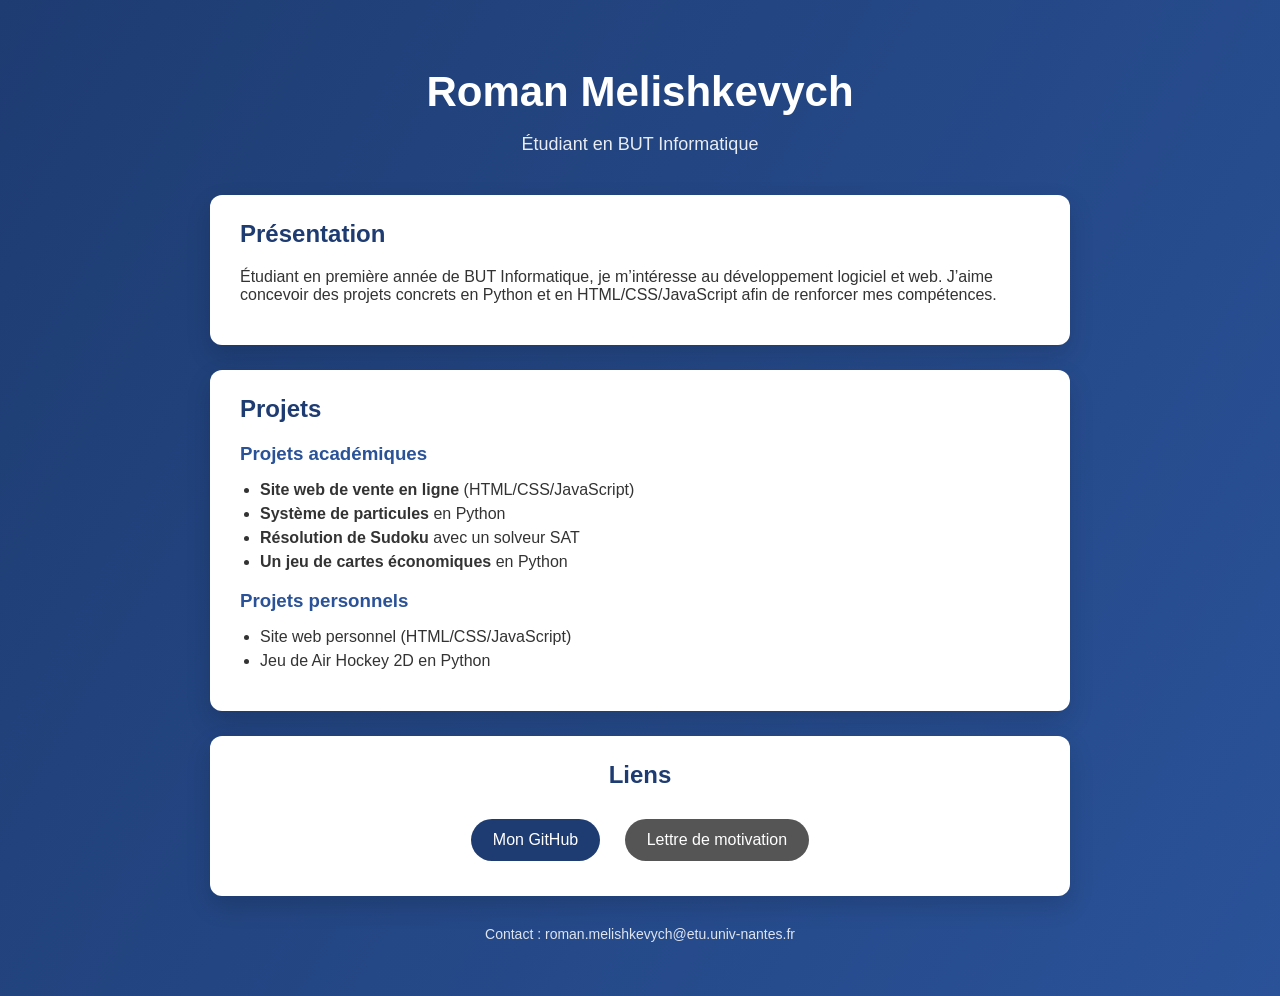
==== index.html @ ed58eff8 "Add files via upload" ====
<!DOCTYPE html>
<html lang="fr">
<head>
    <meta charset="UTF-8">
    <title>Roman Melishkevych - CV</title>
    <link rel="stylesheet" href="style.css">
</head>
<body>

<div class="container">

    <header>
        <h1>Roman Melishkevych</h1>
        <p>Étudiant en BUT Informatique</p>
    </header>

    <section id="presentation" class="card">
        <h2>Présentation</h2>
        <p>
            Étudiant en première année de BUT Informatique, je m’intéresse au
            développement logiciel et web. J’aime concevoir des projets concrets
            en Python et en HTML/CSS/JavaScript afin de renforcer mes compétences.
        </p>
    </section>

    <section id="projets" class="card">
        <h2>Projets</h2>

        <h3>Projets académiques</h3>
        <ul>
            <li><strong>Site web de vente en ligne</strong> (HTML/CSS/JavaScript)</li>
            <li><strong>Système de particules</strong> en Python</li>
            <li><strong>Résolution de Sudoku</strong> avec un solveur SAT</li>
            <li><strong>Un jeu de cartes économiques</strong> en Python</li>
        </ul>

        <h3>Projets personnels</h3>
        <ul>
            <li>Site web personnel (HTML/CSS/JavaScript)</li>
            <li>Jeu de Air Hockey 2D en Python</li>
        </ul>
    </section>

    <section id="liens" class="card center">
        <h2>Liens</h2>

        <a href="https://gitlab.com/TON_PSEUDO" target="_blank" class="btn">
            Mon GitHub
        </a>

        <a href="lettre.html" target="_blank" class="btn secondary">
            Lettre de motivation
        </a>



    </section>

    <footer>
        <p>Contact : roman.melishkevych@etu.univ-nantes.fr</p>
    </footer>

</div>

</body>
</html>
---- style.css ----
* {
    box-sizing: border-box;
}

body {
    margin: 0;
    font-family: 'Segoe UI', Arial, sans-serif;
    background: linear-gradient(120deg, #1e3c72, #2a5298);
    color: #333;
}

/* Conteneur principal */
.container {
    max-width: 900px;
    margin: auto;
    padding: 40px 20px;
}

/* Header */
header {
    text-align: center;
    color: white;
    margin-bottom: 40px;
}

header h1 {
    font-size: 42px;
    margin-bottom: 10px;
}

header p {
    font-size: 18px;
    opacity: 0.9;
}

/* Cartes */
.card {
    background: white;
    padding: 25px 30px;
    margin-bottom: 25px;
    border-radius: 12px;
    box-shadow: 0 10px 25px rgba(0, 0, 0, 0.15);
    animation: fadeIn 0.8s ease;
}

@keyframes fadeIn {
    from {
        opacity: 0;
        transform: translateY(10px);
    }
    to {
        opacity: 1;
        transform: translateY(0);
    }
}

h2 {
    margin-top: 0;
    color: #1e3c72;
}

h3 {
    margin-bottom: 8px;
    color: #2a5298;
}

ul {
    padding-left: 20px;
}

li {
    margin-bottom: 6px;
}

/* Boutons */
.center {
    text-align: center;
}

.btn {
    display: inline-block;
    margin: 10px;
    padding: 12px 22px;
    background: #1e3c72;
    color: white;
    text-decoration: none;
    border-radius: 30px;
    font-weight: 500;
    transition: all 0.3s ease;
}

.btn:hover {
    background: #2a5298;
    transform: scale(1.05);
}

.btn.secondary {
    background: #555;
}

/* Footer */
footer {
    text-align: center;
    color: white;
    margin-top: 30px;
    opacity: 0.85;
    font-size: 14px;
}
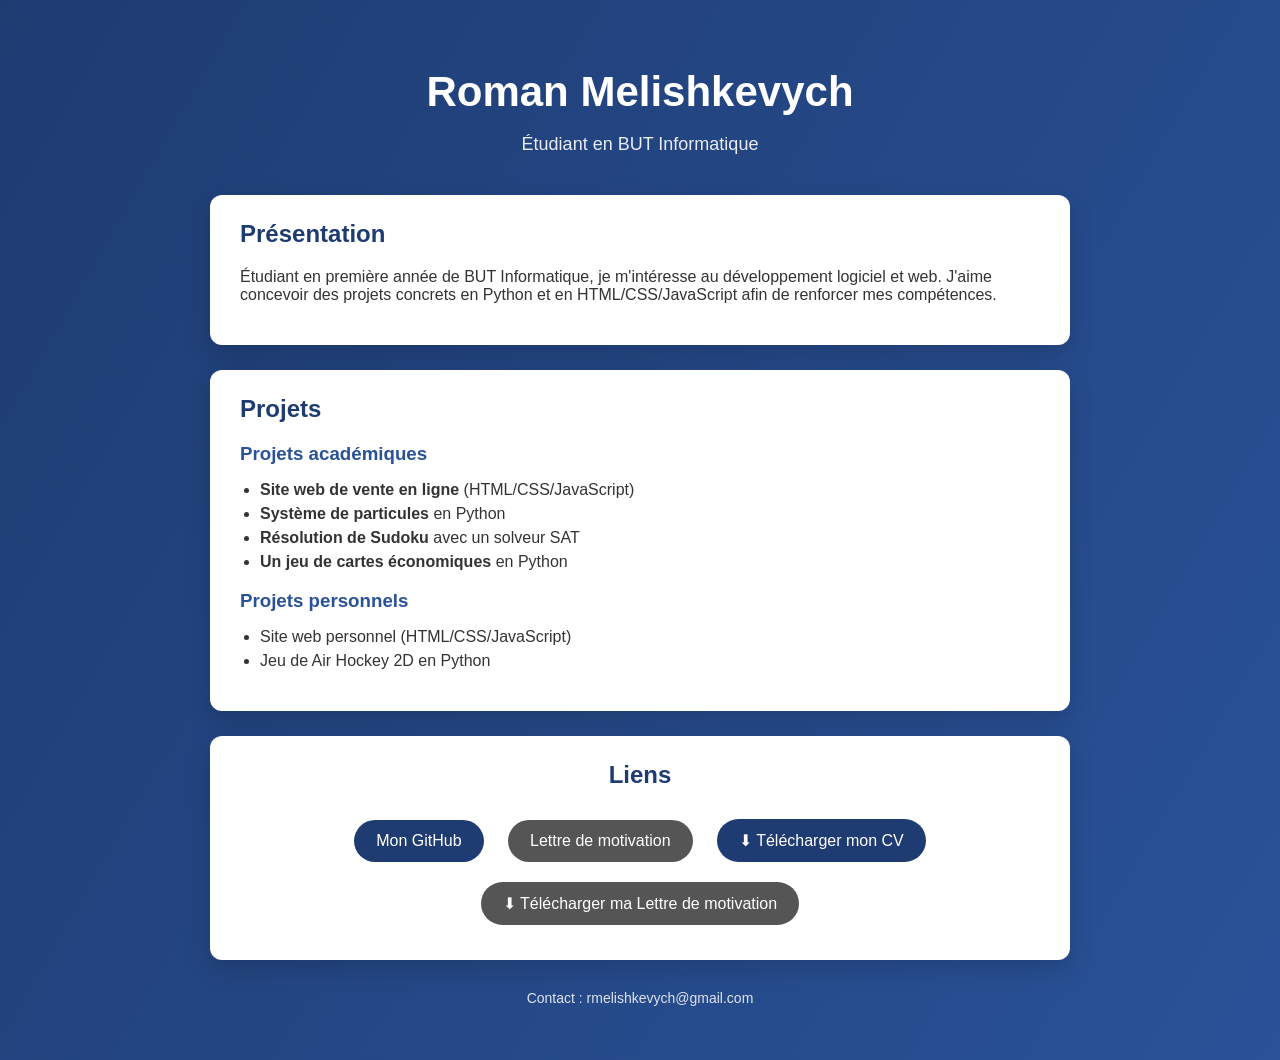
==== commit 6ab2380c: "Update index.html" ====
--- a/index.html
+++ b/index.html
@@ -17,8 +17,8 @@
     <section id="presentation" class="card">
         <h2>Présentation</h2>
         <p>
-            Étudiant en première année de BUT Informatique, je m’intéresse au
-            développement logiciel et web. J’aime concevoir des projets concrets
+            Étudiant en première année de BUT Informatique, je m'intéresse au
+            développement logiciel et web. J'aime concevoir des projets concrets
             en Python et en HTML/CSS/JavaScript afin de renforcer mes compétences.
         </p>
     </section>
@@ -44,7 +44,7 @@
     <section id="liens" class="card center">
         <h2>Liens</h2>
 
-        <a href="https://gitlab.com/TON_PSEUDO" target="_blank" class="btn">
+        <a href="https://github.com/meriqq/projet_particule" target="_blank" class="btn">
             Mon GitHub
         </a>
 
@@ -52,12 +52,18 @@
             Lettre de motivation
         </a>
 
+        <a href="cv.pdf" download="Roman_Melishkevych_CV.pdf" class="btn download">
+            ⬇ Télécharger mon CV
+        </a>
 
+        <a href="lettre_motivation.pdf" download="Roman_Melishkevych_Lettre.pdf" class="btn download secondary">
+            ⬇ Télécharger ma Lettre de motivation
+        </a>
 
     </section>
 
     <footer>
-        <p>Contact : roman.melishkevych@etu.univ-nantes.fr</p>
+        <p>Contact : rmelishkevych@gmail.com</p>
     </footer>
 
 </div>
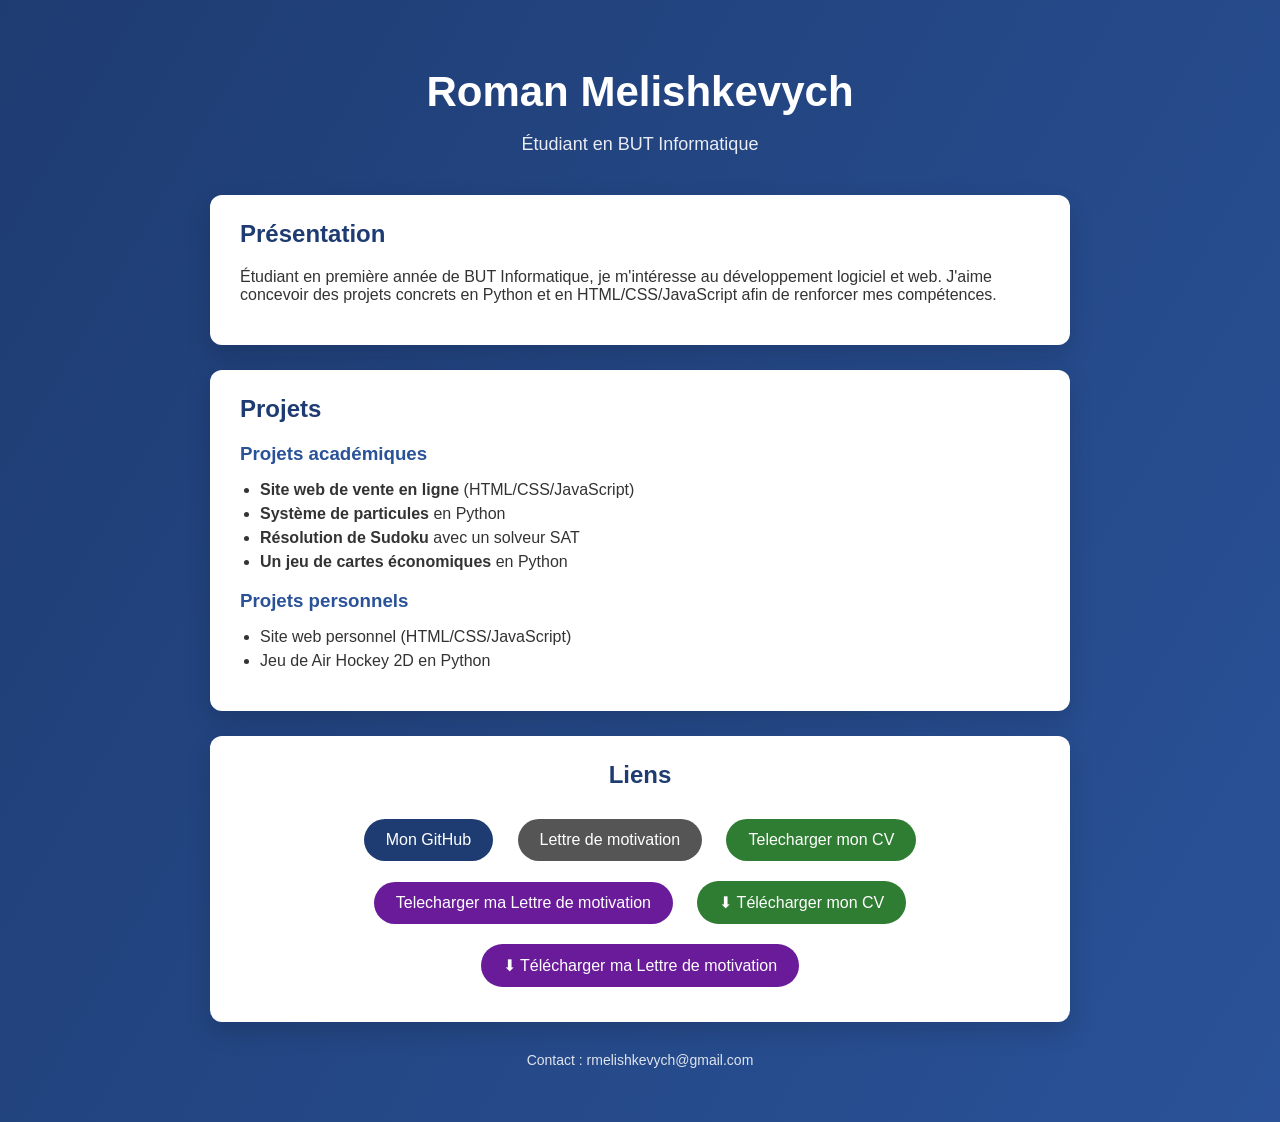
==== commit bce1705a: "Update index.html" ====
--- a/index.html
+++ b/index.html
@@ -51,6 +51,12 @@
         <a href="lettre.html" target="_blank" class="btn secondary">
             Lettre de motivation
         </a>
+        <a href="cv.pdf" download="Roman_Melishkevych_CV.pdf" class="btn download">
+              Telecharger mon CV
+        </a>
+        <a href="lettre_motivation.odt" download="Roman_Melishkevych_Lettre.odt" class="btn download secondary">
+              Telecharger ma Lettre de motivation
+        </a> 
 
         <a href="cv.pdf" download="Roman_Melishkevych_CV.pdf" class="btn download">
             ⬇ Télécharger mon CV
--- a/style.css
+++ b/style.css
@@ -98,6 +98,26 @@
     background: #555;
 }
 
+.btn.secondary:hover {
+    background: #333;
+}
+
+.btn.download {
+    background: #2e7d32;
+}
+
+.btn.download:hover {
+    background: #388e3c;
+}
+
+.btn.download.secondary {
+    background: #6a1b9a;
+}
+
+.btn.download.secondary:hover {
+    background: #7b1fa2;
+}
+
 /* Footer */
 footer {
     text-align: center;
@@ -105,4 +125,10 @@
     margin-top: 30px;
     opacity: 0.85;
     font-size: 14px;
-}+}
+
+.btn.download { background: #2e7d32; }
+.btn.download:hover { background: #388e3c; }
+.btn.download.secondary { background: #6a1b9a; }
+.btn.download.secondary:hover { background: #7b1fa2; }
+
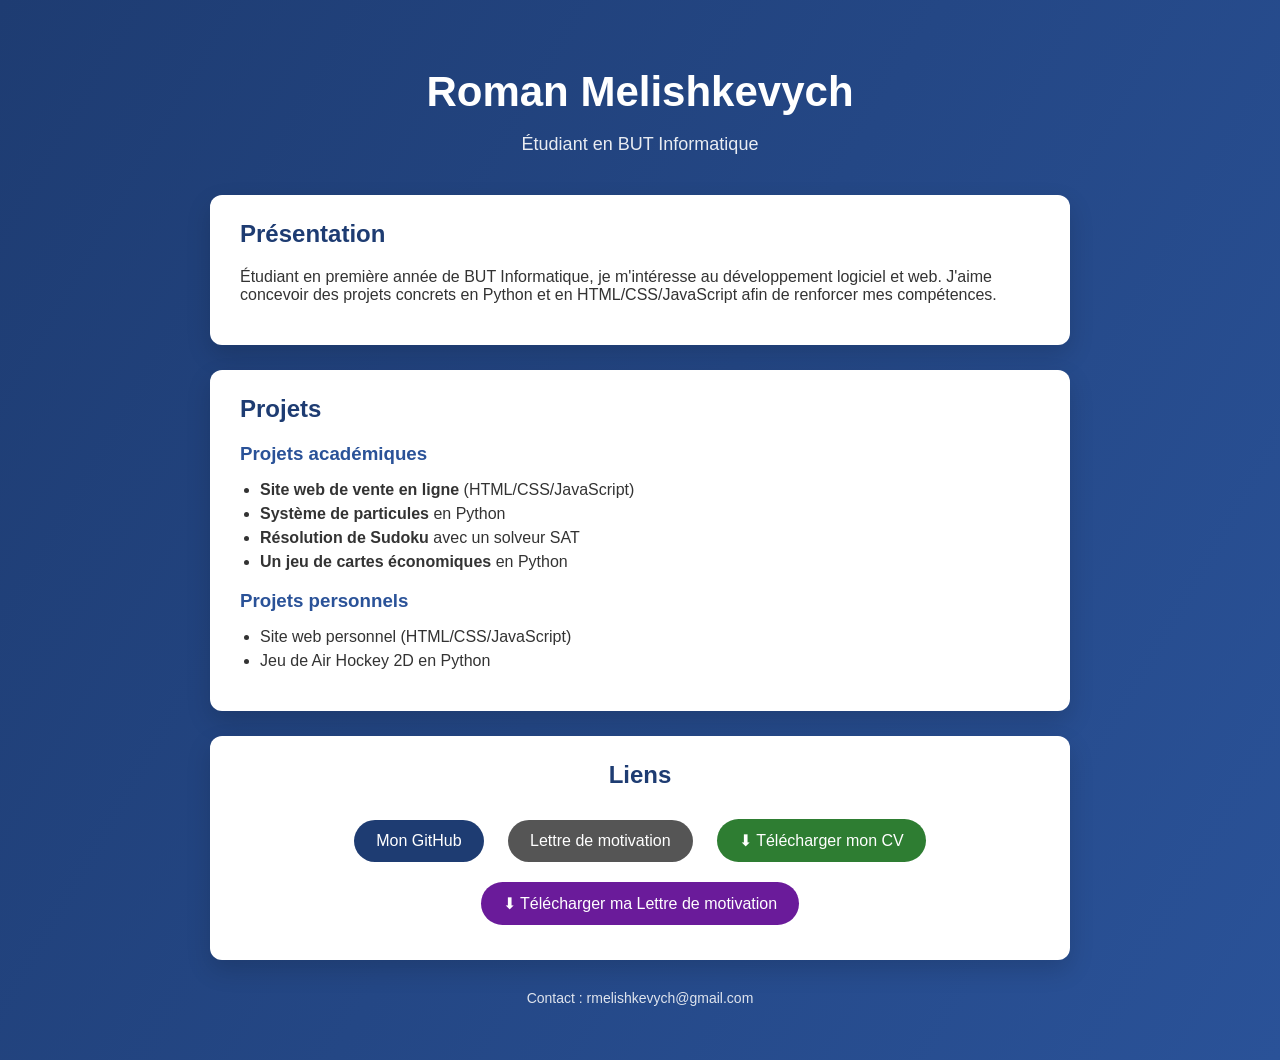
==== commit 6eb7d781: "Update index.html" ====
--- a/index.html
+++ b/index.html
@@ -6,14 +6,11 @@
     <link rel="stylesheet" href="style.css">
 </head>
 <body>
-
 <div class="container">
-
     <header>
         <h1>Roman Melishkevych</h1>
         <p>Étudiant en BUT Informatique</p>
     </header>
-
     <section id="presentation" class="card">
         <h2>Présentation</h2>
         <p>
@@ -22,10 +19,8 @@
             en Python et en HTML/CSS/JavaScript afin de renforcer mes compétences.
         </p>
     </section>
-
     <section id="projets" class="card">
         <h2>Projets</h2>
-
         <h3>Projets académiques</h3>
         <ul>
             <li><strong>Site web de vente en ligne</strong> (HTML/CSS/JavaScript)</li>
@@ -33,46 +28,31 @@
             <li><strong>Résolution de Sudoku</strong> avec un solveur SAT</li>
             <li><strong>Un jeu de cartes économiques</strong> en Python</li>
         </ul>
-
         <h3>Projets personnels</h3>
         <ul>
             <li>Site web personnel (HTML/CSS/JavaScript)</li>
             <li>Jeu de Air Hockey 2D en Python</li>
         </ul>
     </section>
-
     <section id="liens" class="card center">
         <h2>Liens</h2>
-
         <a href="https://github.com/meriqq/projet_particule" target="_blank" class="btn">
             Mon GitHub
         </a>
-
         <a href="lettre.html" target="_blank" class="btn secondary">
             Lettre de motivation
         </a>
         <a href="cv.pdf" download="Roman_Melishkevych_CV.pdf" class="btn download">
-              Telecharger mon CV
+            ⬇ Télécharger mon CV
         </a>
         <a href="lettre_motivation.odt" download="Roman_Melishkevych_Lettre.odt" class="btn download secondary">
-              Telecharger ma Lettre de motivation
-        </a> 
-
-        <a href="cv.pdf" download="Roman_Melishkevych_CV.pdf" class="btn download">
-            ⬇ Télécharger mon CV
-        </a>
-
-        <a href="lettre_motivation.pdf" download="Roman_Melishkevych_Lettre.pdf" class="btn download secondary">
             ⬇ Télécharger ma Lettre de motivation
         </a>
-
     </section>
-
     <footer>
         <p>Contact : rmelishkevych@gmail.com</p>
     </footer>
-
 </div>
-
 </body>
 </html>
+ 
